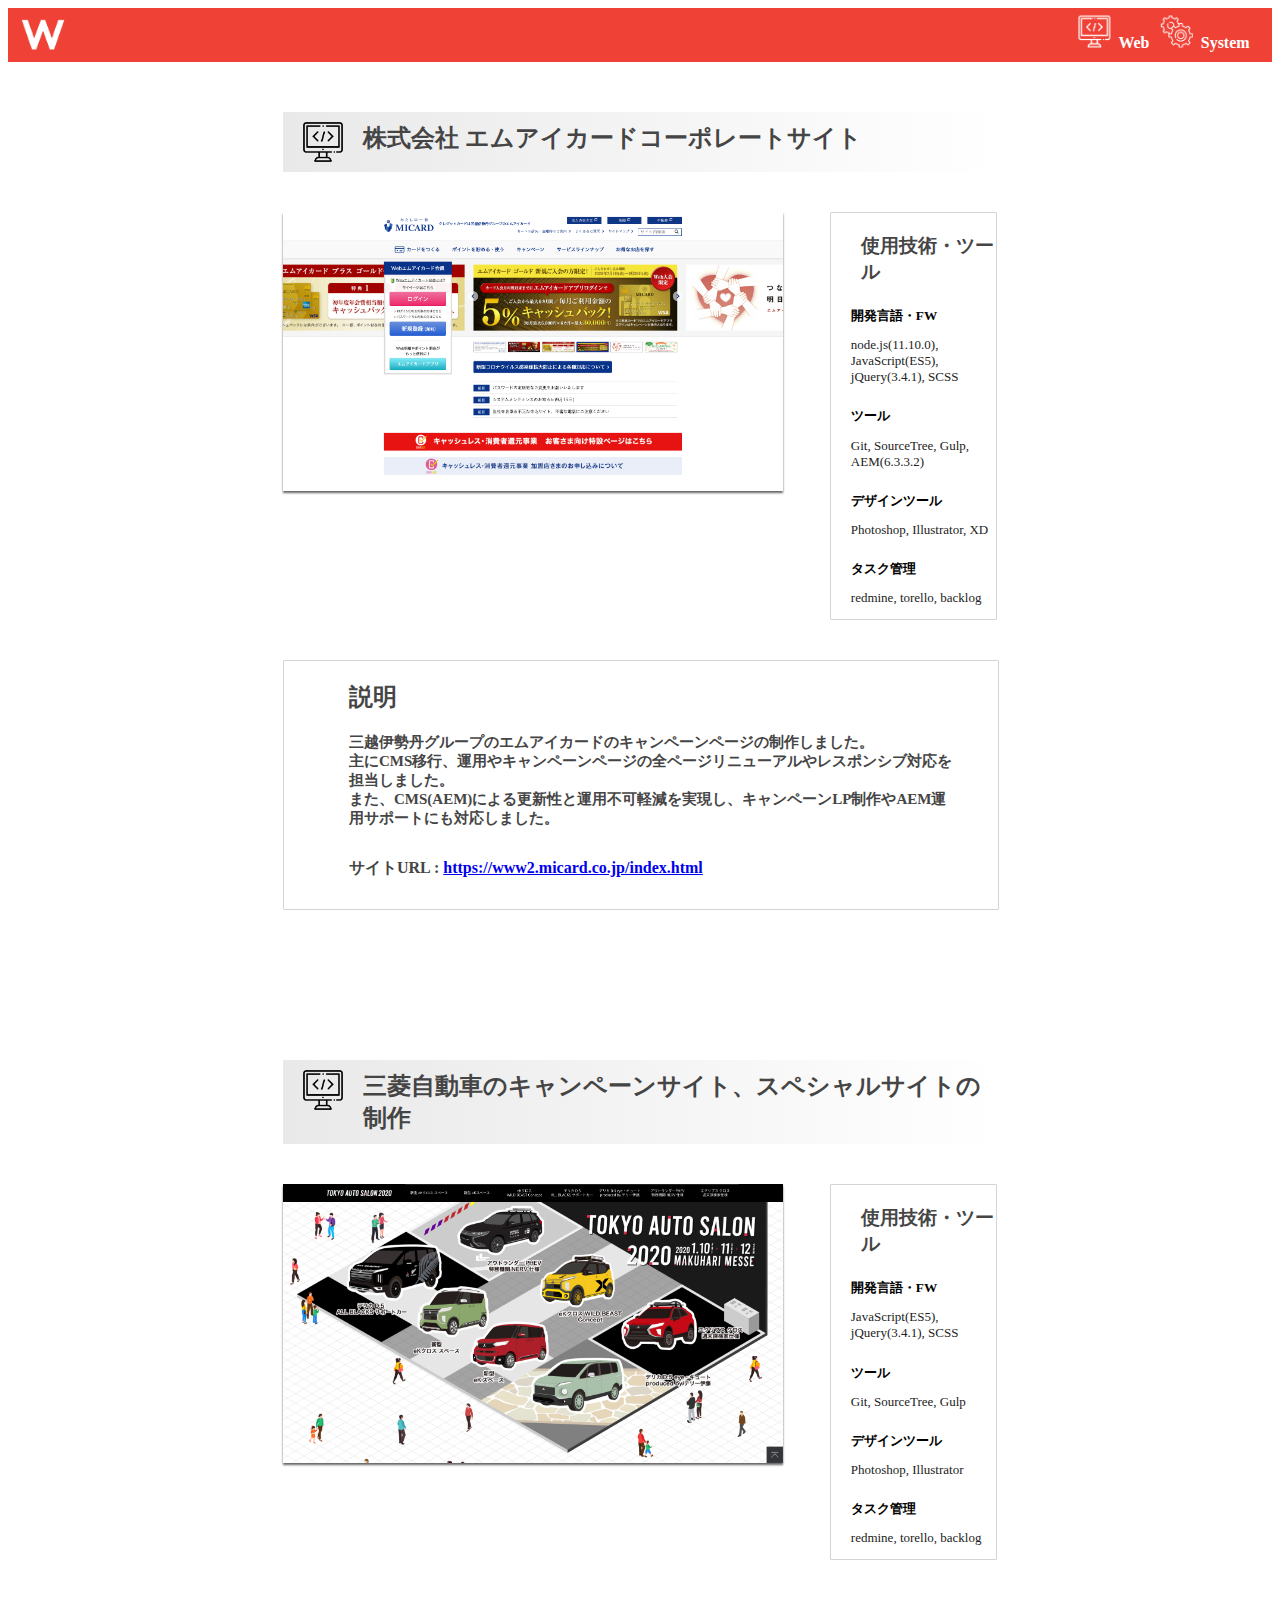
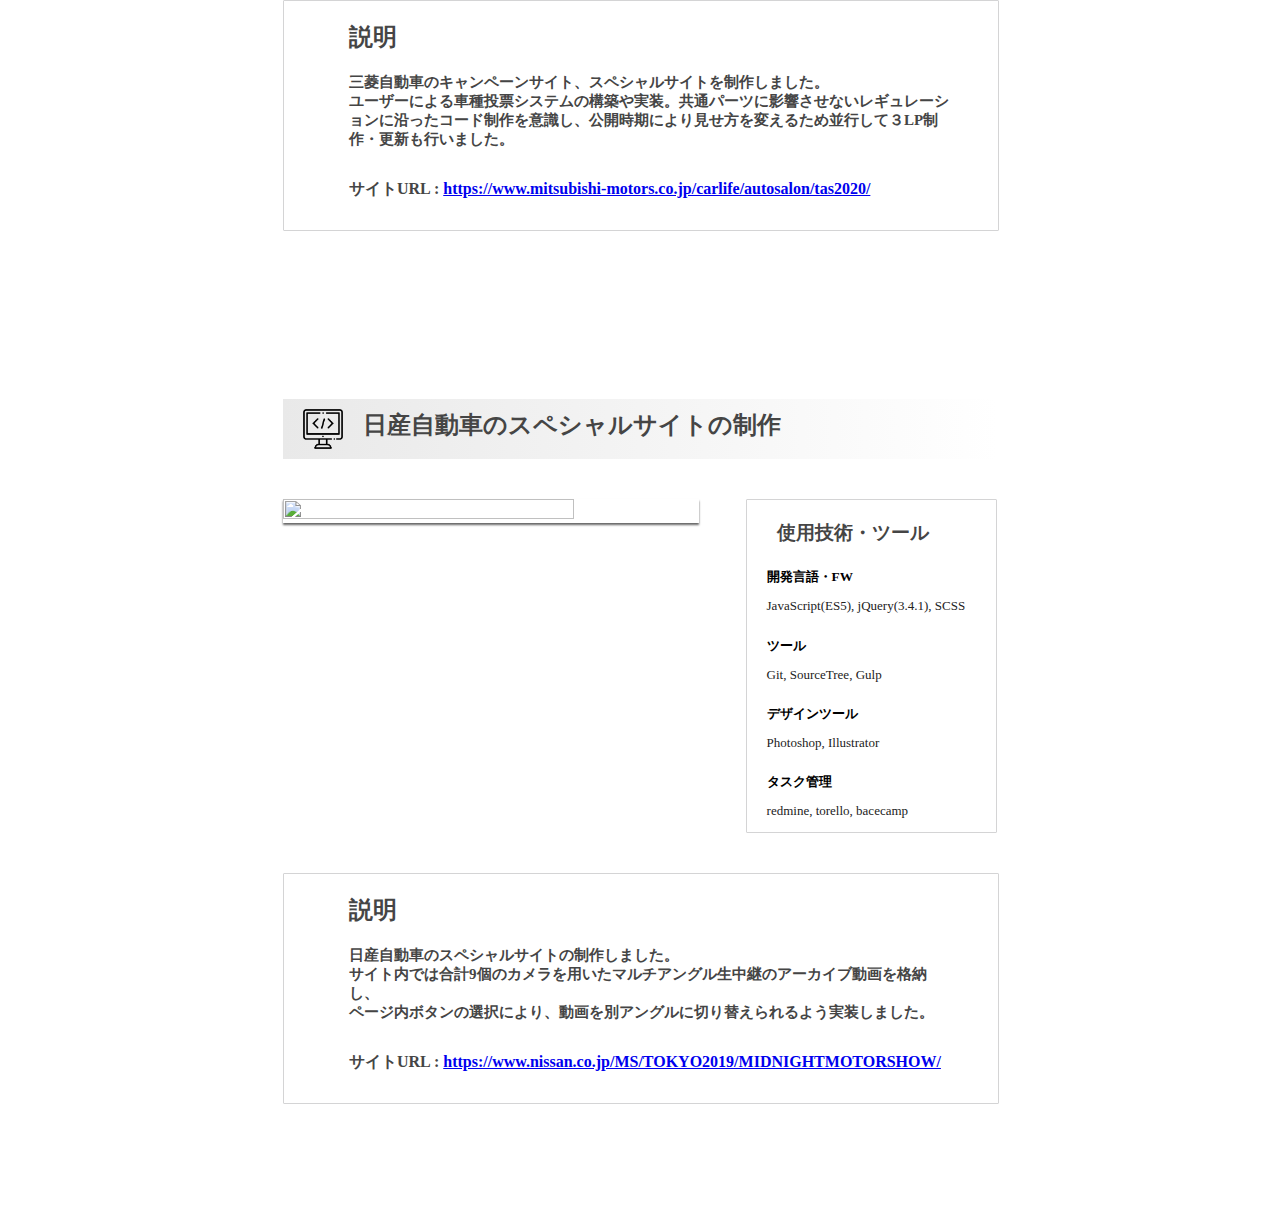
==== index.html @ f90ed8fa "system ページの作成" ====
<!DOCTYPE html>
<html lang="en">

<head>
  <meta charset="utf-8" />
  <link rel="icon" href="%PUBLIC_URL%/favicon.ico" />
  <meta name="viewport" content="width=device-width, initial-scale=1" />
  <link rel="apple-touch-icon" href="%PUBLIC_URL%/logo192.png" />

  <link rel="stylesheet" href="./navbar.css">
  <link rel="stylesheet" href="./style.css">
  <link rel="stylesheet" type="text/css" href="semantic/dist/semantic.min.css">

  <script src="semantic/dist/semantic.min.js"></script>
  <script src="https://ajax.googleapis.com/ajax/libs/jquery/3.5.1/jquery.min.js"></script>

  <link rel="manifest" href="%PUBLIC_URL%/manifest.json" />
  <title>willsoar-web</title>
</head>

<body class="wrapper">
  <div class="ui inverted segment navbar" style="background-color: #F04136">
    <img src="./img/willsoar.png" alt="" class="" />
    <div class="ui inverted secondary menu" style="margin-top: 3px !important;">
      <a href="./index.html" class="item logotext web-text" style="text-decoration: none;"><img src="./img/icon-web1.png"
          alt="" class="icon-image" />Web</a>
      <a href="./system.html" class="item logotext web-text" style="text-decoration: none;"><img src="./img/icon-system1.png"
          alt="" class="icon-image" />System</a>
    </div>

    <div>

    </div>

  </div>



  <div class="container">
    <div class="title-btn">
      <h2 class="ui header title">
        <img src="img/icon-web.png" alt="" class="icon-image" />
        <div class="content">
          株式会社 エムアイカードコーポレートサイト
        </div>
      </h2>
      <!-- <div class="btn">
          <button
            onClick={this.scrollToElement}
            class="circular ui icon button huge"
          >
            <i class="arrow down icon" />
          </button>
        </div> -->
    </div>

    <div class="image-btn">
      <img src="./img/willsoar1.png" alt="" class="mainImage" />
      <div class="ui card tecBox">
        <h3 class="ui header">
          <i class="plug icon"></i>
          <div class="content">使用技術・ツール</div>
        </h3>
        <div class="tecBoxDesc">
          <h5>開発言語・FW</h5>
          <p>node.js(11.10.0), JavaScript(ES5), jQuery(3.4.1), SCSS</p>
        </div>
        <div class="tecBoxDesc">
          <h5>ツール</h5>
          <p>Git, SourceTree, Gulp, AEM(6.3.3.2)</p>
        </div>
        <div class="tecBoxDesc">
          <h5>デザインツール</h5>
          <p>Photoshop, Illustrator, XD</p>
        </div>
        <div class="tecBoxDesc">
          <h5>タスク管理</h5>
          <p>redmine, torello, backlog</p>
        </div>
      </div>
    </div>

    <div class="ui card item-content">
      <div class="c-description">
        <h2 class="ui header">
          <i class="book icon"></i>
          <div class="content">説明</div>
        </h2>
        <div class="content">
          <div class="description">
            <p>
              三越伊勢丹グループのエムアイカードのキャンペーンページの制作しました。<br />
              主にCMS移行、運用やキャンペーンページの全ページリニューアルやレスポンシブ対応を担当しました。
              <br />また、CMS(AEM)による更新性と運用不可軽減を実現し、キャンペーンLP制作やAEM運用サポートにも対応しました。
              <h4>
                サイトURL :
                <a href="https://www2.micard.co.jp/index.html">
                  https://www2.micard.co.jp/index.html
                </a>
              </h4>
            </p>
          </div>
        </div>
      </div>
    </div>


    <!-- 煮込め -->


    <div>
      <Element name="Element2"></Element>
      <div class="title-btn">
        <h2 class="ui header title">
          <img src="./img/icon-web.png" alt="" class="icon-image" />
          <div class="content">
            三菱自動車のキャンペーンサイト、スペシャルサイトの制作
          </div>
        </h2>
        <!-- <div class="btn">
      <button
        onClick={this.scrollToElement2}
        class="circular ui icon button huge"
      >
        <i class="arrow down icon" />
      </button>
    </div> -->
      </div>

      <div class="image-btn">
        <img src="img/willsoar2.png" alt="" class="mainImage" />
        <div class="ui card tecBox">
          <h3 class="ui header">
            <i class="plug icon"></i>
            <div class="content">使用技術・ツール</div>
          </h3>
          <div class="tecBoxDesc">
            <h5>開発言語・FW</h5>
            <p>JavaScript(ES5), jQuery(3.4.1), SCSS</p>
          </div>
          <div class="tecBoxDesc">
            <h5>ツール</h5>
            <p>Git, SourceTree, Gulp</p>
          </div>
          <div class="tecBoxDesc">
            <h5>デザインツール</h5>
            <p>Photoshop, Illustrator</p>
          </div>
          <div class="tecBoxDesc">
            <h5>タスク管理</h5>
            <p>redmine, torello, backlog</p>
          </div>
        </div>
      </div>

      <div class="ui card item-content">
        <div class="c-description">
          <h2 class="ui header">
            <i class="book icon"></i>
            <div class="content">説明</div>
          </h2>
          <div class="content">
            <div class="description">
              <p>
                三菱自動車のキャンペーンサイト、スペシャルサイトを制作しました。
                <br />
                ユーザーによる車種投票システムの構築や実装。共通パーツに影響させないレギュレーションに沿ったコード制作を意識し、公開時期により見せ方を変えるため並行して３LP制作・更新も行いました。
                <h4>
                  サイトURL :
                  <a href="https://www.mitsubishi-motors.co.jp/carlife/autosalon/tas2020/">
                    https://www.mitsubishi-motors.co.jp/carlife/autosalon/tas2020/
                  </a>
                </h4>
              </p>
            </div>
          </div>
        </div>
      </div>
    </div>
    <br />

    <!-- ３個目 -->

    <div class="title-btn">
      <Element name="Element3"></Element>
      <h2 class="ui header title">
        <img src="./img/icon-web.png" alt="" class="icon-image" />
        <div class="content">
          日産自動車のスペシャルサイトの制作
        </div>
      </h2>
      <!-- <div class="btn">
    <button
      onClick={this.scrollToTop}
      class="circular ui icon button huge"
    >
      <i class="arrow up icon" />
    </button>
  </div> -->
    </div>

    <div class="image-btn">
      <img src="./img/willsoar3.png" alt="" class="mainImage" />
      <div class="ui card tecBox">
        <h3 class="ui header">
          <i class="plug icon"></i>
          <div class="content">使用技術・ツール</div>
        </h3>
        <div class="tecBoxDesc">
          <h5>開発言語・FW</h5>
          <p>JavaScript(ES5), jQuery(3.4.1), SCSS</p>
        </div>
        <div class="tecBoxDesc">
          <h5>ツール</h5>
          <p>Git, SourceTree, Gulp</p>
        </div>
        <div class="tecBoxDesc">
          <h5>デザインツール</h5>
          <p>Photoshop, Illustrator</p>
        </div>
        <div class="tecBoxDesc">
          <h5>タスク管理</h5>
          <p>redmine, torello, bacecamp</p>
        </div>
      </div>
    </div>

    <div class="ui card item-content">
      <div class="c-description">
        <h2 class="ui header">
          <i class="book icon"></i>
          <div class="content">説明</div>
        </h2>
        <div class="content">
          <div class="description">
            <p>
              日産自動車のスペシャルサイトの制作しました。<br />
              サイト内では合計9個のカメラを用いたマルチアングル生中継のアーカイブ動画を格納し、<br />
              ページ内ボタンの選択により、動画を別アングルに切り替えられるよう実装しました。
              <h4>
                サイトURL :
                <a href="https://www.nissan.co.jp/MS/TOKYO2019/MIDNIGHTMOTORSHOW/">
                  https://www.nissan.co.jp/MS/TOKYO2019/MIDNIGHTMOTORSHOW/
                </a>
              </h4>
            </p>
          </div>
        </div>
      </div>
    </div>

    <br />
  </div>

  <div style="height: 70; background-color: #F04136; width: 100%;"></div>
</body>

</html>
---- navbar.css ----
.menu {
  float: right;
  transform:scale(0.8)
}
.navbar a {
  color: white;
  font-size: 20px;
}
img {
  width: 50px;
  height: 50px;
  margin-left: 10px;
}
i {
  color: white;
}
.menu {
  margin-top: -9px !important;
}
.icon-image {
  width: 30px;
  height: 30px;
}
.logotext img {
  margin-right: 10px !important;
}


@media screen and (max-width:480px) {
  .navbar img {
    width: 40px;
    height: 40px;
  }
  .logotext{
    margin-top: -10px;
  }
  .menu .logotext{
    margin-top: -5px !important;
    margin-right: -30px !important;
    transform: scale(0.7);
  }
  
}
---- style.css ----
.title {
  background: -moz-linear-gradient(left, #E9E9E9, #FFF);
  background: -webkit-linear-gradient(left, #E9E9E9, #FFF);
  background: linear-gradient(to right, #E9E9E9, #FFF);
  width: 100%;
  padding: 10px !important;
  margin-top: 50px !important;
  display: flex;
}
.icon {
  color: #454545;
}
.title .content {
  color: #454545;
}
.mainImage {
  width: 70%;
  height: 100%;
  margin-top: 20px;
  box-shadow: 0 2px 2px #666666;
  margin-right: 47px;
  margin-left: 0px;
}
.mainImage2 {
  width: 70%;
  height: 450px;
  margin-top: 20px;
  box-shadow: 0 2px 2px #666666;
  margin-right: 47px;
  margin-left: 0px;
}
.c-description {
  width: 100% !important;
  border:solid 1px #D4D4D5;
  border-radius: 1px;
  margin-top: 40px;
}
.c-description p {
  font-weight: bold;
  font-size: 16px;
}

.web-text {
  font-weight: bold !important;
  color: white;
}
.system-text {
  font-weight: bold !important;
  color: rgb(102, 88, 88);
}

.description p {
  color: #454545;
  padding-left: 45px;
  padding-right: 45px;
  margin-bottom: 30px;
  font-size: 15px;
}
.description h4 {
  color: #454545;
  padding-left: 45px;
  padding-right: 45px;
  margin-bottom: 30px;
}
.image-btn {
  display: flex;
  width: 100%;
}
.title-btn {
  display: flex;
  align-items: flex-end;
}

.item-content {
  width: 100% !important;
  margin-bottom: 100px !important;
}
.item-content h2 {
  padding-left: 45px !important;
}
.table-parent {
  display: flex;
  padding-right: 70px;
  padding-left: 80px;
  
}
.table-parent table {
  margin-right: 50px;
}
.table-parent th {
  font-size: 20px;
  text-align: left !important;
}
.table-parent td {
  padding-bottom: 5px;
  font-size: 15px;
}
body {
  background-color: #FFFFFF;
}

/* 技術一覧 */
.tecBox {
  border:solid 1px #D4D4D5;
  border-radius: 1px;
  width: 300px;
  margin-top: 20px;
}
.tecBox h3 {
  margin-top: 20px !important;
  margin-left: 10px !important;
}
.tecBoxDesc {
  margin-left: 20px;
}
.tecBoxDesc p {
  font-size: 13px;
  margin-top: -10px;
  color: #222222;
}
.content {
  margin-left: 20px;
  color: #454545;
}
.icon-image {
  width: 40px !important;
  height: 40px !important;
}
.container {
  margin-left: 275px;
  margin-right: 275px;
}


@media screen and (max-width:480px){
  .title-btn {
    width: 100% !important;
  }
  .btn {
    display: none;
  }
  .image-btn {
    display: block;
  }
  .mainImage {
    width: 100%;
    height: 50%;
  }
  .mainImage2 {
    width: 100%;
    height: 50%;
  }
  .ui.card.tecBox {
    width: 100%;
  }
  .tecBoxDesc {
    padding-bottom: 30px;
    margin-top: 0px !important;
  }
  .description {
    width: 100% !important;
    font-size: 15px;
  }
  .description p {
    padding: 0;
    padding-right: 20px;
    font-weight: normal;
  }
  .title .content {
    margin-left: -0px !important;
    margin-top: 10px;
  }
  .wrapper {
    overflow: hidden;
  }
}
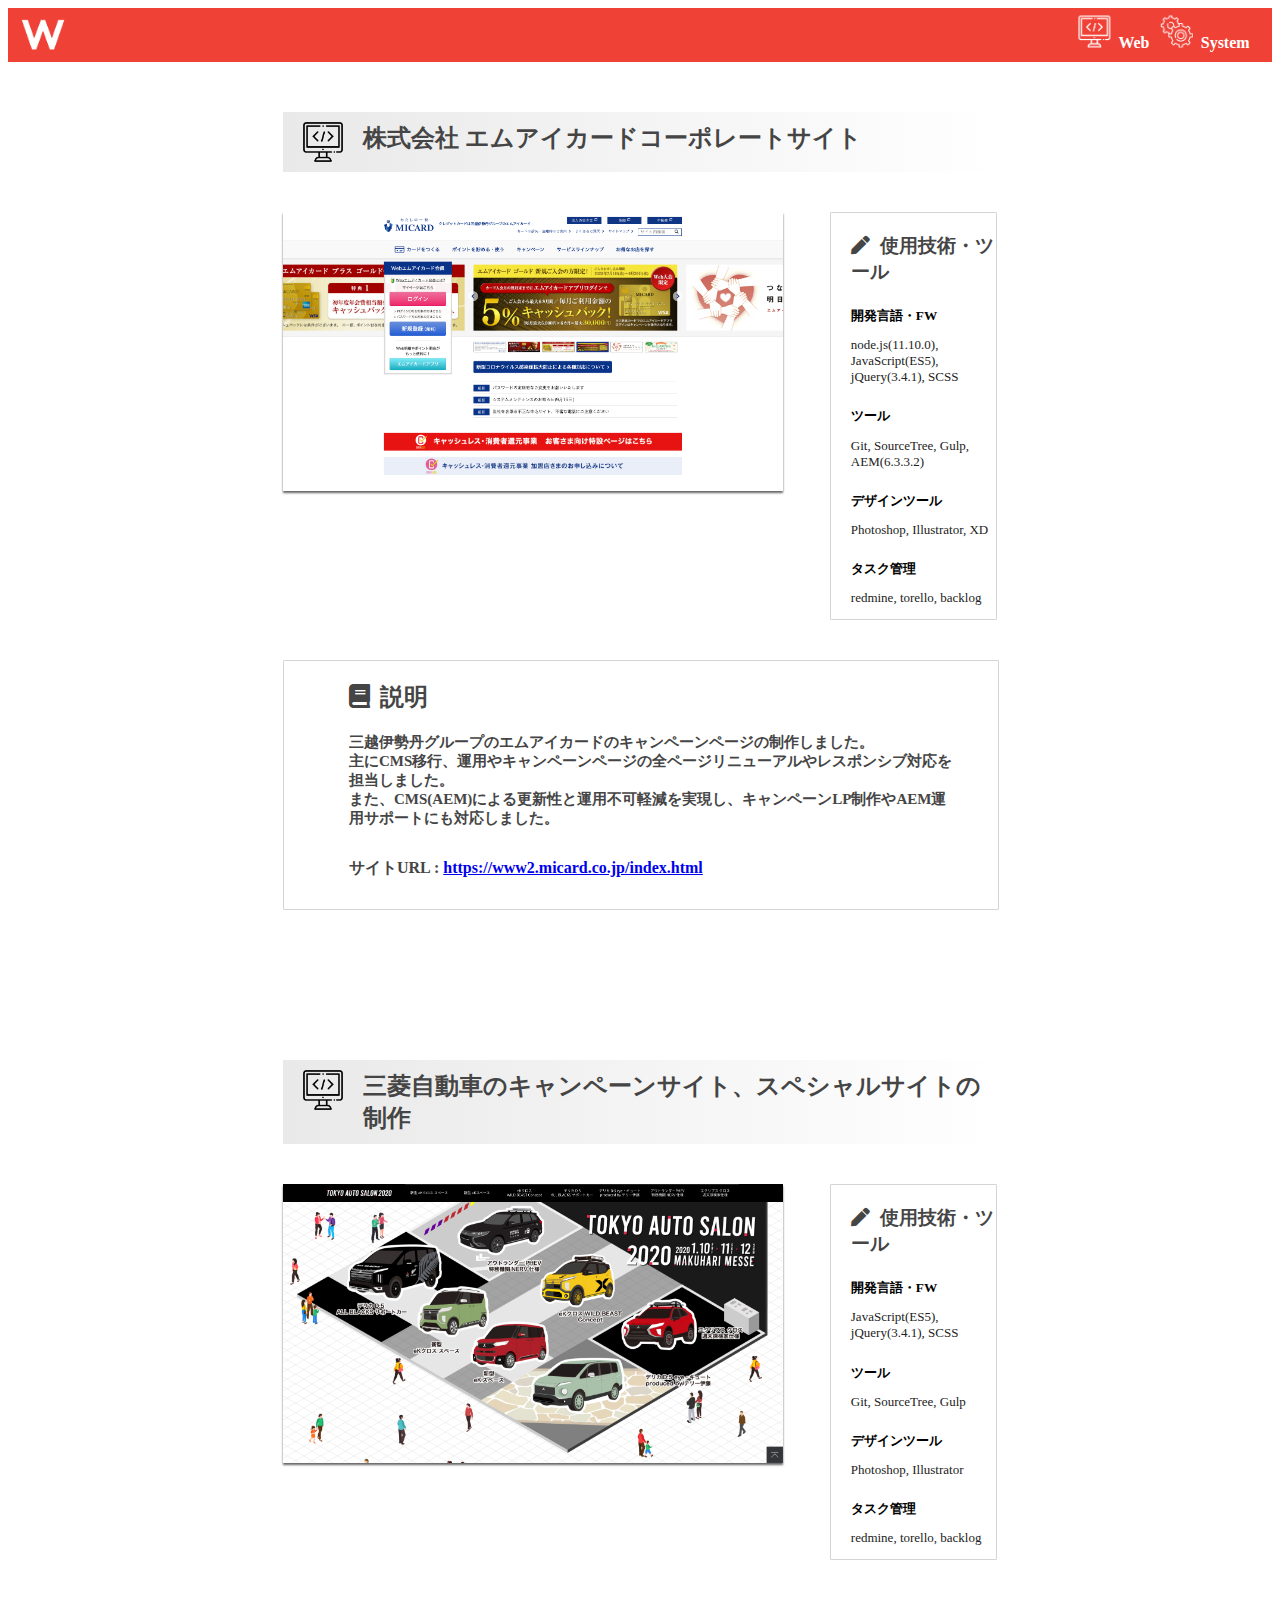
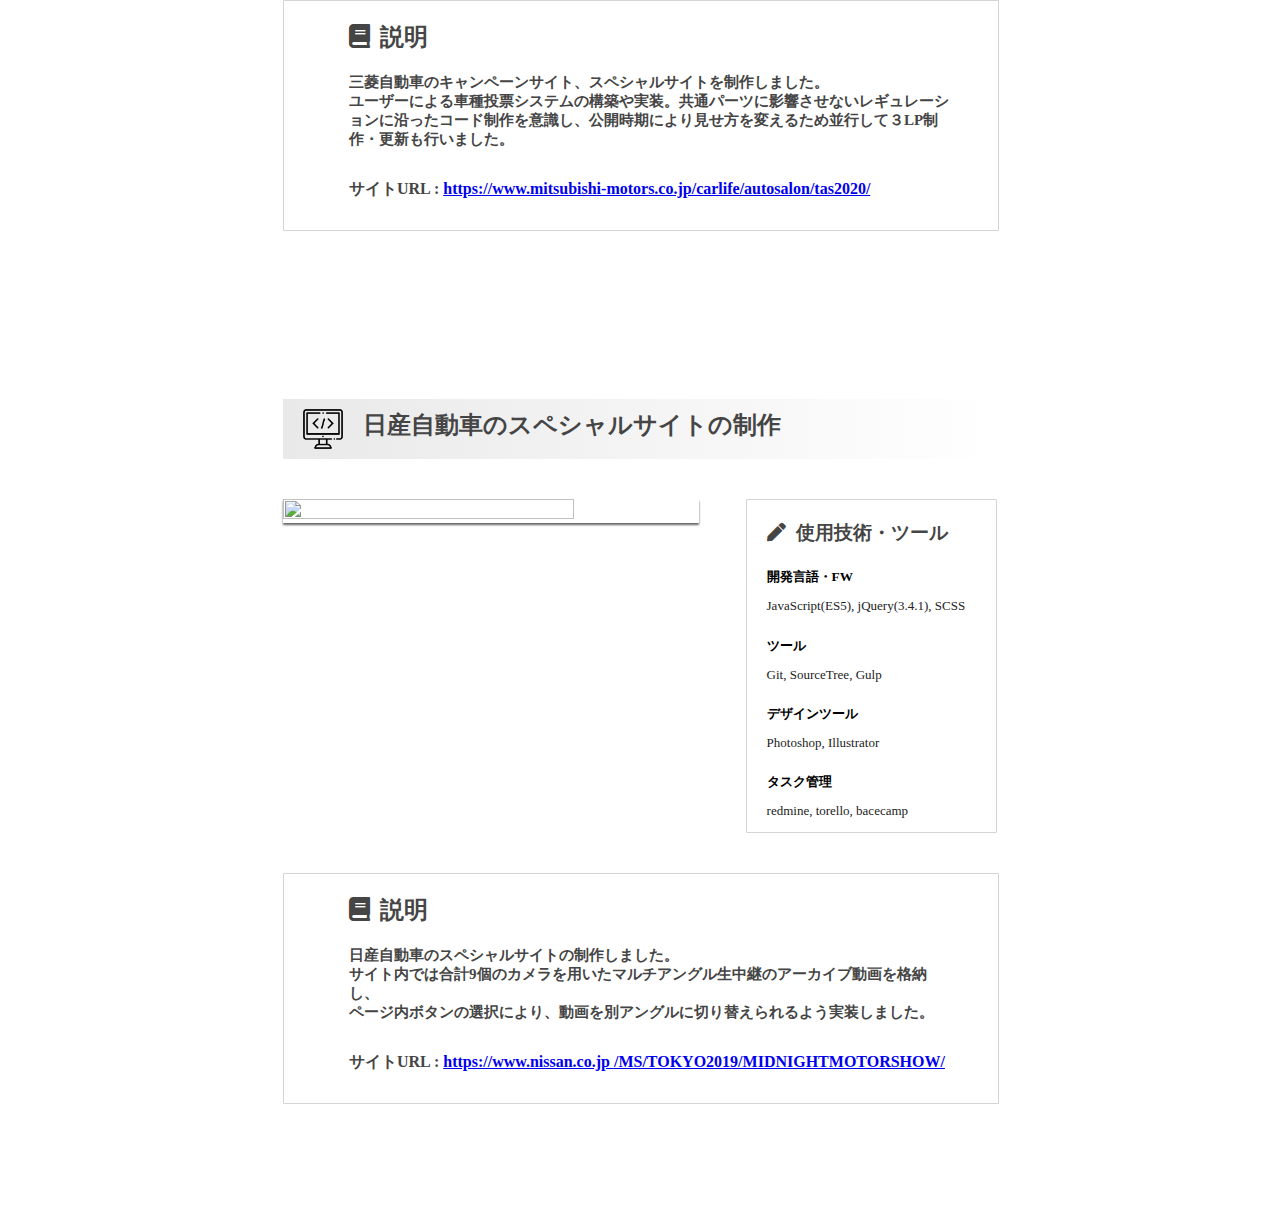
==== commit bd2d0f51: "icon 追加" ====
--- a/index.html
+++ b/index.html
@@ -4,8 +4,10 @@
 <head>
   <meta charset="utf-8" />
   <link rel="icon" href="%PUBLIC_URL%/favicon.ico" />
-  <meta name="viewport" content="width=device-width, initial-scale=1" />
+  <meta name="viewport" content="width=device-width, initial-scale=1.0, maximum-scale=1.0, minimum-scale=1.0">
+
   <link rel="apple-touch-icon" href="%PUBLIC_URL%/logo192.png" />
+  <link href="https://use.fontawesome.com/releases/v5.6.1/css/all.css" rel="stylesheet">
 
   <link rel="stylesheet" href="./navbar.css">
   <link rel="stylesheet" href="./style.css">
@@ -18,133 +20,48 @@
   <title>willsoar-web</title>
 </head>
 
-<body class="wrapper">
-  <div class="ui inverted segment navbar" style="background-color: #F04136">
-    <img src="./img/willsoar.png" alt="" class="" />
-    <div class="ui inverted secondary menu" style="margin-top: 3px !important;">
-      <a href="./index.html" class="item logotext web-text" style="text-decoration: none;"><img src="./img/icon-web1.png"
-          alt="" class="icon-image" />Web</a>
-      <a href="./system.html" class="item logotext web-text" style="text-decoration: none;"><img src="./img/icon-system1.png"
-          alt="" class="icon-image" />System</a>
+<body>
+  <div class="wrapper">
+
+    <div class="ui inverted segment navbar" style="background-color: #F04136">
+      <img src="./img/willsoar.png" alt="" class="" />
+      <div class="ui inverted secondary menu" style="margin-top: 3px !important;">
+        <a href="./index.html" class="item logotext web-text" style="text-decoration: none;"><img
+            src="./img/icon-web1.png" alt="" class="icon-image" />Web</a>
+        <a href="./system.html" class="item logotext web-text" style="text-decoration: none;"><img
+            src="./img/icon-system1.png" alt="" class="icon-image" />System</a>
+      </div>
     </div>
 
-    <div>
-
-    </div>
-
-  </div>
-
-
-
-  <div class="container">
-    <div class="title-btn">
-      <h2 class="ui header title">
-        <img src="img/icon-web.png" alt="" class="icon-image" />
-        <div class="content">
-          株式会社 エムアイカードコーポレートサイト
-        </div>
-      </h2>
-      <!-- <div class="btn">
-          <button
-            onClick={this.scrollToElement}
-            class="circular ui icon button huge"
-          >
-            <i class="arrow down icon" />
-          </button>
-        </div> -->
-    </div>
-
-    <div class="image-btn">
-      <img src="./img/willsoar1.png" alt="" class="mainImage" />
-      <div class="ui card tecBox">
-        <h3 class="ui header">
-          <i class="plug icon"></i>
-          <div class="content">使用技術・ツール</div>
-        </h3>
-        <div class="tecBoxDesc">
-          <h5>開発言語・FW</h5>
-          <p>node.js(11.10.0), JavaScript(ES5), jQuery(3.4.1), SCSS</p>
-        </div>
-        <div class="tecBoxDesc">
-          <h5>ツール</h5>
-          <p>Git, SourceTree, Gulp, AEM(6.3.3.2)</p>
-        </div>
-        <div class="tecBoxDesc">
-          <h5>デザインツール</h5>
-          <p>Photoshop, Illustrator, XD</p>
-        </div>
-        <div class="tecBoxDesc">
-          <h5>タスク管理</h5>
-          <p>redmine, torello, backlog</p>
-        </div>
-      </div>
-    </div>
-
-    <div class="ui card item-content">
-      <div class="c-description">
-        <h2 class="ui header">
-          <i class="book icon"></i>
-          <div class="content">説明</div>
-        </h2>
-        <div class="content">
-          <div class="description">
-            <p>
-              三越伊勢丹グループのエムアイカードのキャンペーンページの制作しました。<br />
-              主にCMS移行、運用やキャンペーンページの全ページリニューアルやレスポンシブ対応を担当しました。
-              <br />また、CMS(AEM)による更新性と運用不可軽減を実現し、キャンペーンLP制作やAEM運用サポートにも対応しました。
-              <h4>
-                サイトURL :
-                <a href="https://www2.micard.co.jp/index.html">
-                  https://www2.micard.co.jp/index.html
-                </a>
-              </h4>
-            </p>
-          </div>
-        </div>
-      </div>
-    </div>
-
-
-    <!-- 煮込め -->
-
-
-    <div>
-      <Element name="Element2"></Element>
+
+    <div class="container">
       <div class="title-btn">
         <h2 class="ui header title">
-          <img src="./img/icon-web.png" alt="" class="icon-image" />
-          <div class="content">
-            三菱自動車のキャンペーンサイト、スペシャルサイトの制作
+          <img src="img/icon-web.png" alt="" class="icon-image" />
+          <div class="content">
+            株式会社 エムアイカードコーポレートサイト
           </div>
         </h2>
-        <!-- <div class="btn">
-      <button
-        onClick={this.scrollToElement2}
-        class="circular ui icon button huge"
-      >
-        <i class="arrow down icon" />
-      </button>
-    </div> -->
       </div>
 
       <div class="image-btn">
-        <img src="img/willsoar2.png" alt="" class="mainImage" />
+        <img src="./img/willsoar1.png" alt="" class="mainImage" />
         <div class="ui card tecBox">
           <h3 class="ui header">
-            <i class="plug icon"></i>
-            <div class="content">使用技術・ツール</div>
+            <div class="content" style="margin-left:  10px"><i class="fas fa-pen plug icon"
+                style="color: #454545; margin-right: 10px;"></i>使用技術・ツール</div>
           </h3>
           <div class="tecBoxDesc">
             <h5>開発言語・FW</h5>
-            <p>JavaScript(ES5), jQuery(3.4.1), SCSS</p>
+            <p>node.js(11.10.0), JavaScript(ES5), jQuery(3.4.1), SCSS</p>
           </div>
           <div class="tecBoxDesc">
             <h5>ツール</h5>
-            <p>Git, SourceTree, Gulp</p>
+            <p>Git, SourceTree, Gulp, AEM(6.3.3.2)</p>
           </div>
           <div class="tecBoxDesc">
             <h5>デザインツール</h5>
-            <p>Photoshop, Illustrator</p>
+            <p>Photoshop, Illustrator, XD</p>
           </div>
           <div class="tecBoxDesc">
             <h5>タスク管理</h5>
@@ -156,19 +73,18 @@
       <div class="ui card item-content">
         <div class="c-description">
           <h2 class="ui header">
-            <i class="book icon"></i>
-            <div class="content">説明</div>
+            <div class="content"><i class="fas fa-book" style="color: #454545; margin-right: 10px;"></i>説明</div>
           </h2>
           <div class="content">
             <div class="description">
               <p>
-                三菱自動車のキャンペーンサイト、スペシャルサイトを制作しました。
-                <br />
-                ユーザーによる車種投票システムの構築や実装。共通パーツに影響させないレギュレーションに沿ったコード制作を意識し、公開時期により見せ方を変えるため並行して３LP制作・更新も行いました。
+                三越伊勢丹グループのエムアイカードのキャンペーンページの制作しました。<br />
+                主にCMS移行、運用やキャンペーンページの全ページリニューアルやレスポンシブ対応を担当しました。
+                <br />また、CMS(AEM)による更新性と運用不可軽減を実現し、キャンペーンLP制作やAEM運用サポートにも対応しました。
                 <h4>
                   サイトURL :
-                  <a href="https://www.mitsubishi-motors.co.jp/carlife/autosalon/tas2020/">
-                    https://www.mitsubishi-motors.co.jp/carlife/autosalon/tas2020/
+                  <a href="https://www2.micard.co.jp/index.html">
+                    https://www2.micard.co.jp/index.html
                   </a>
                 </h4>
               </p>
@@ -176,83 +92,140 @@
           </div>
         </div>
       </div>
+
+
+      <!-- 煮込め -->
+
+
+      <div>
+        <Element name="Element2"></Element>
+        <div class="title-btn">
+          <h2 class="ui header title">
+            <img src="./img/icon-web.png" alt="" class="icon-image" />
+            <div class="content">
+              三菱自動車のキャンペーンサイト、スペシャルサイトの制作
+            </div>
+          </h2>
+        </div>
+
+        <div class="image-btn">
+          <img src="img/willsoar2.png" alt="" class="mainImage" />
+          <div class="ui card tecBox">
+            <h3 class="ui header">
+              <div class="content" style="margin-left:  10px"><i class="fas fa-pen plug icon"
+                style="color: #454545; margin-right: 10px;"></i>使用技術・ツール</div>
+            </h3>
+            <div class="tecBoxDesc">
+              <h5>開発言語・FW</h5>
+              <p>JavaScript(ES5), jQuery(3.4.1), SCSS</p>
+            </div>
+            <div class="tecBoxDesc">
+              <h5>ツール</h5>
+              <p>Git, SourceTree, Gulp</p>
+            </div>
+            <div class="tecBoxDesc">
+              <h5>デザインツール</h5>
+              <p>Photoshop, Illustrator</p>
+            </div>
+            <div class="tecBoxDesc">
+              <h5>タスク管理</h5>
+              <p>redmine, torello, backlog</p>
+            </div>
+          </div>
+        </div>
+
+        <div class="ui card item-content">
+          <div class="c-description">
+            <h2 class="ui header">
+              <div class="content"><i class="fas fa-book" style="color: #454545; margin-right: 10px;"></i>説明</div>
+            </h2>
+            <div class="content">
+              <div class="description">
+                <p>
+                  三菱自動車のキャンペーンサイト、スペシャルサイトを制作しました。
+                  <br />
+                  ユーザーによる車種投票システムの構築や実装。共通パーツに影響させないレギュレーションに沿ったコード制作を意識し、公開時期により見せ方を変えるため並行して３LP制作・更新も行いました。
+                  <h4>
+                    サイトURL :
+                    <a href="https://www.mitsubishi-motors.co.jp/carlife/autosalon/tas2020/">
+                      https://www.mitsubishi-motors.co.jp/carlife/autosalon/tas2020/
+                    </a>
+                  </h4>
+                </p>
+              </div>
+            </div>
+          </div>
+        </div>
+      </div>
+      <br />
+
+      <!-- ３個目 -->
+
+      <div class="title-btn">
+        <Element name="Element3"></Element>
+        <h2 class="ui header title">
+          <img src="./img/icon-web.png" alt="" class="icon-image" />
+          <div class="content">
+            日産自動車のスペシャルサイトの制作
+          </div>
+        </h2>
+      </div>
+
+      <div class="image-btn">
+        <img src="./img/willsoar3.png" alt="" class="mainImage" />
+        <div class="ui card tecBox">
+          <h3 class="ui header">
+            <div class="content" style="margin-left:  10px"><i class="fas fa-pen plug icon"
+              style="color: #454545; margin-right: 10px;"></i>使用技術・ツール</div>
+          </h3>
+          <div class="tecBoxDesc">
+            <h5>開発言語・FW</h5>
+            <p>JavaScript(ES5), jQuery(3.4.1), SCSS</p>
+          </div>
+          <div class="tecBoxDesc">
+            <h5>ツール</h5>
+            <p>Git, SourceTree, Gulp</p>
+          </div>
+          <div class="tecBoxDesc">
+            <h5>デザインツール</h5>
+            <p>Photoshop, Illustrator</p>
+          </div>
+          <div class="tecBoxDesc">
+            <h5>タスク管理</h5>
+            <p>redmine, torello, bacecamp</p>
+          </div>
+        </div>
+      </div>
+
+      <div class="ui card item-content">
+        <div class="c-description">
+          <h2 class="ui header">
+            <div class="content"><i class="fas fa-book" style="color: #454545; margin-right: 10px;"></i>説明</div>
+          </h2>
+          <div class="content">
+            <div class="description">
+              <p>
+                日産自動車のスペシャルサイトの制作しました。<br />
+                サイト内では合計9個のカメラを用いたマルチアングル生中継のアーカイブ動画を格納し、<br />
+                ページ内ボタンの選択により、動画を別アングルに切り替えられるよう実装しました。
+                <h4>
+                  サイトURL :
+                  <a href="https://www.nissan.co.jp/MS/TOKYO2019/MIDNIGHTMOTORSHOW/">
+                    https://www.nissan.co.jp
+                    <span>/MS/TOKYO2019/MIDNIGHTMOTORSHOW/</span>
+                  </a>
+                </h4>
+              </p>
+            </div>
+          </div>
+        </div>
+      </div>
+
+      <br />
     </div>
-    <br />
-
-    <!-- ３個目 -->
-
-    <div class="title-btn">
-      <Element name="Element3"></Element>
-      <h2 class="ui header title">
-        <img src="./img/icon-web.png" alt="" class="icon-image" />
-        <div class="content">
-          日産自動車のスペシャルサイトの制作
-        </div>
-      </h2>
-      <!-- <div class="btn">
-    <button
-      onClick={this.scrollToTop}
-      class="circular ui icon button huge"
-    >
-      <i class="arrow up icon" />
-    </button>
-  </div> -->
-    </div>
-
-    <div class="image-btn">
-      <img src="./img/willsoar3.png" alt="" class="mainImage" />
-      <div class="ui card tecBox">
-        <h3 class="ui header">
-          <i class="plug icon"></i>
-          <div class="content">使用技術・ツール</div>
-        </h3>
-        <div class="tecBoxDesc">
-          <h5>開発言語・FW</h5>
-          <p>JavaScript(ES5), jQuery(3.4.1), SCSS</p>
-        </div>
-        <div class="tecBoxDesc">
-          <h5>ツール</h5>
-          <p>Git, SourceTree, Gulp</p>
-        </div>
-        <div class="tecBoxDesc">
-          <h5>デザインツール</h5>
-          <p>Photoshop, Illustrator</p>
-        </div>
-        <div class="tecBoxDesc">
-          <h5>タスク管理</h5>
-          <p>redmine, torello, bacecamp</p>
-        </div>
-      </div>
-    </div>
-
-    <div class="ui card item-content">
-      <div class="c-description">
-        <h2 class="ui header">
-          <i class="book icon"></i>
-          <div class="content">説明</div>
-        </h2>
-        <div class="content">
-          <div class="description">
-            <p>
-              日産自動車のスペシャルサイトの制作しました。<br />
-              サイト内では合計9個のカメラを用いたマルチアングル生中継のアーカイブ動画を格納し、<br />
-              ページ内ボタンの選択により、動画を別アングルに切り替えられるよう実装しました。
-              <h4>
-                サイトURL :
-                <a href="https://www.nissan.co.jp/MS/TOKYO2019/MIDNIGHTMOTORSHOW/">
-                  https://www.nissan.co.jp/MS/TOKYO2019/MIDNIGHTMOTORSHOW/
-                </a>
-              </h4>
-            </p>
-          </div>
-        </div>
-      </div>
-    </div>
-
-    <br />
+
+    <div style="height: 70; background-color: #F04136; width: 100%;"></div>
   </div>
-
-  <div style="height: 70; background-color: #F04136; width: 100%;"></div>
 </body>
 
 </html>--- a/style.css
+++ b/style.css
@@ -1,140 +1,147 @@
+.container {
+  margin-left: 275px;
+  margin-right: 275px;
+}
 .title {
-  background: -moz-linear-gradient(left, #E9E9E9, #FFF);
-  background: -webkit-linear-gradient(left, #E9E9E9, #FFF);
-  background: linear-gradient(to right, #E9E9E9, #FFF);
-  width: 100%;
-  padding: 10px !important;
-  margin-top: 50px !important;
-  display: flex;
+background: -moz-linear-gradient(left, #E9E9E9, #FFF);
+background: -webkit-linear-gradient(left, #E9E9E9, #FFF);
+background: linear-gradient(to right, #E9E9E9, #FFF);
+width: 100%;
+padding: 10px !important;
+margin-top: 50px !important;
+display: flex;
 }
 .icon {
-  color: #454545;
+color: #454545;
 }
 .title .content {
-  color: #454545;
+color: #454545;
 }
 .mainImage {
-  width: 70%;
-  height: 100%;
-  margin-top: 20px;
-  box-shadow: 0 2px 2px #666666;
-  margin-right: 47px;
-  margin-left: 0px;
+width: 70%;
+height: 100%;
+margin-top: 20px;
+box-shadow: 0 2px 2px #666666;
+margin-right: 47px;
+margin-left: 0px;
 }
 .mainImage2 {
-  width: 70%;
-  height: 450px;
-  margin-top: 20px;
-  box-shadow: 0 2px 2px #666666;
-  margin-right: 47px;
-  margin-left: 0px;
+width: 70%;
+height: 450px;
+margin-top: 20px;
+box-shadow: 0 2px 2px #666666;
+margin-right: 47px;
+margin-left: 0px;
 }
 .c-description {
-  width: 100% !important;
-  border:solid 1px #D4D4D5;
-  border-radius: 1px;
-  margin-top: 40px;
+width: 100% !important;
+border:solid 1px #D4D4D5;
+border-radius: 1px;
+margin-top: 40px;
 }
 .c-description p {
-  font-weight: bold;
-  font-size: 16px;
+font-weight: bold;
+font-size: 16px;
 }
 
 .web-text {
-  font-weight: bold !important;
-  color: white;
+font-weight: bold !important;
+color: white;
 }
 .system-text {
-  font-weight: bold !important;
-  color: rgb(102, 88, 88);
+font-weight: bold !important;
+color: rgb(102, 88, 88);
 }
 
 .description p {
-  color: #454545;
-  padding-left: 45px;
-  padding-right: 45px;
-  margin-bottom: 30px;
-  font-size: 15px;
+color: #454545;
+padding-left: 45px;
+padding-right: 45px;
+margin-bottom: 30px;
+font-size: 15px;
 }
 .description h4 {
-  color: #454545;
-  padding-left: 45px;
-  padding-right: 45px;
-  margin-bottom: 30px;
+color: #454545;
+padding-left: 45px;
+padding-right: 45px;
+margin-bottom: 30px;
 }
 .image-btn {
-  display: flex;
-  width: 100%;
+display: flex;
+width: 100%;
 }
 .title-btn {
-  display: flex;
-  align-items: flex-end;
+display: flex;
+align-items: flex-end;
 }
 
 .item-content {
-  width: 100% !important;
-  margin-bottom: 100px !important;
+width: 100% !important;
+margin-bottom: 100px !important;
 }
 .item-content h2 {
-  padding-left: 45px !important;
+padding-left: 45px !important;
 }
 .table-parent {
-  display: flex;
-  padding-right: 70px;
-  padding-left: 80px;
-  
+display: flex;
+padding-right: 70px;
+padding-left: 80px;
+
 }
 .table-parent table {
-  margin-right: 50px;
+margin-right: 50px;
 }
 .table-parent th {
-  font-size: 20px;
-  text-align: left !important;
+font-size: 20px;
+text-align: left !important;
 }
 .table-parent td {
-  padding-bottom: 5px;
-  font-size: 15px;
+padding-bottom: 5px;
+font-size: 15px;
 }
 body {
-  background-color: #FFFFFF;
+background-color: #FFFFFF;
 }
 
 /* 技術一覧 */
 .tecBox {
-  border:solid 1px #D4D4D5;
-  border-radius: 1px;
-  width: 300px;
-  margin-top: 20px;
+border:solid 1px #D4D4D5;
+border-radius: 1px;
+width: 300px;
+margin-top: 20px;
 }
 .tecBox h3 {
-  margin-top: 20px !important;
-  margin-left: 10px !important;
+margin-top: 20px !important;
+margin-left: 10px !important;
 }
 .tecBoxDesc {
-  margin-left: 20px;
+margin-left: 20px;
 }
 .tecBoxDesc p {
-  font-size: 13px;
-  margin-top: -10px;
-  color: #222222;
+font-size: 13px;
+margin-top: -10px;
+color: #222222;
 }
 .content {
-  margin-left: 20px;
-  color: #454545;
+margin-left: 20px;
+color: #454545;
 }
 .icon-image {
-  width: 40px !important;
-  height: 40px !important;
+width: 40px !important;
+height: 40px !important;
 }
-.container {
-  margin-left: 275px;
-  margin-right: 275px;
+.gizyutu-title {
+  margin-top: -27px;
 }
 
 
-@media screen and (max-width:480px){
+
+@media screen and (max-width: 481px){
   .title-btn {
     width: 100% !important;
+  }
+  .title {
+    display: block;
   }
   .btn {
     display: none;
@@ -154,7 +161,6 @@
     width: 100%;
   }
   .tecBoxDesc {
-    padding-bottom: 30px;
     margin-top: 0px !important;
   }
   .description {
@@ -163,14 +169,24 @@
   }
   .description p {
     padding: 0;
-    padding-right: 20px;
+    padding-right: 15px;
     font-weight: normal;
   }
   .title .content {
-    margin-left: -0px !important;
+    margin-left: 12px !important;
     margin-top: 10px;
   }
-  .wrapper {
-    overflow: hidden;
+  .container {
+    margin-left: 0px !important;
+    margin-right: 0px !important;
   }
+  .description h4 {
+    color: #454545;
+    margin-left: -44px;
+    padding-right: 40px;
+    margin-bottom: 30px;
+    }
+    .wrapper {
+      overflow: hidden;
+    }
 }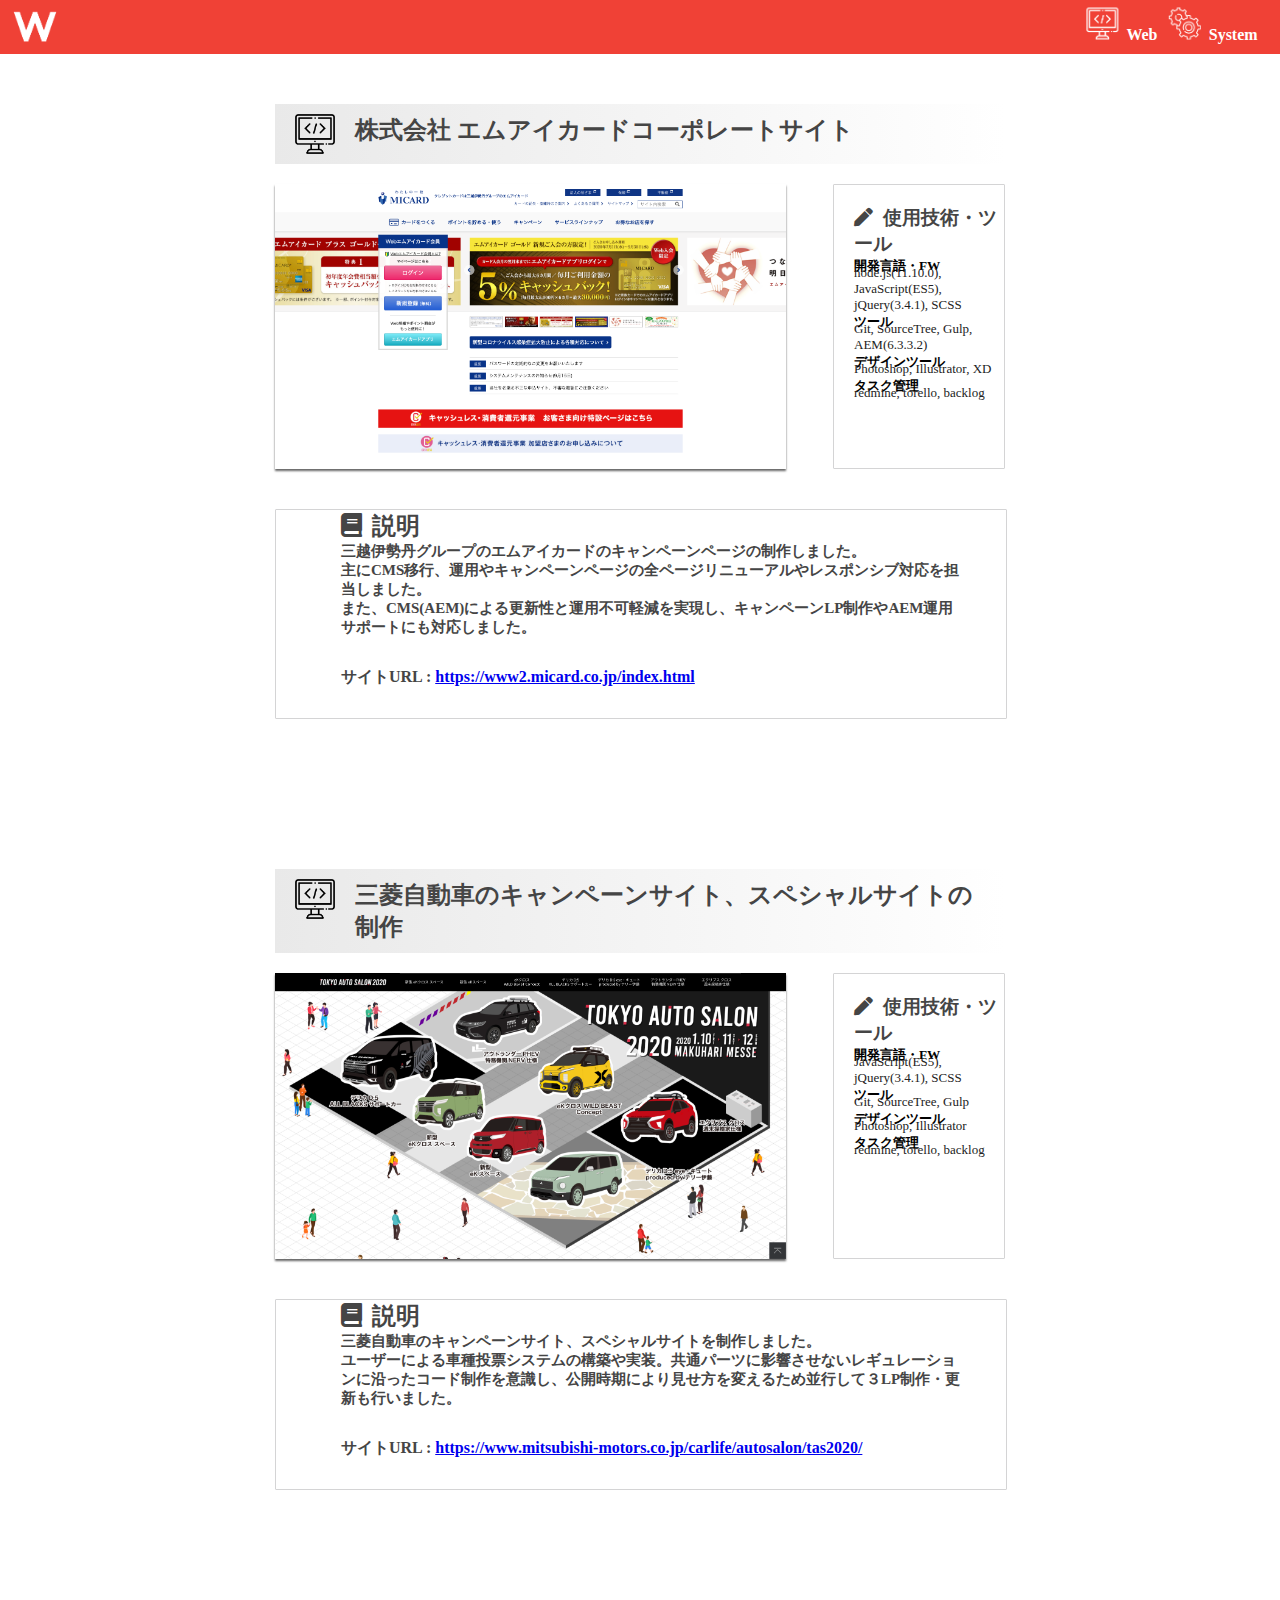
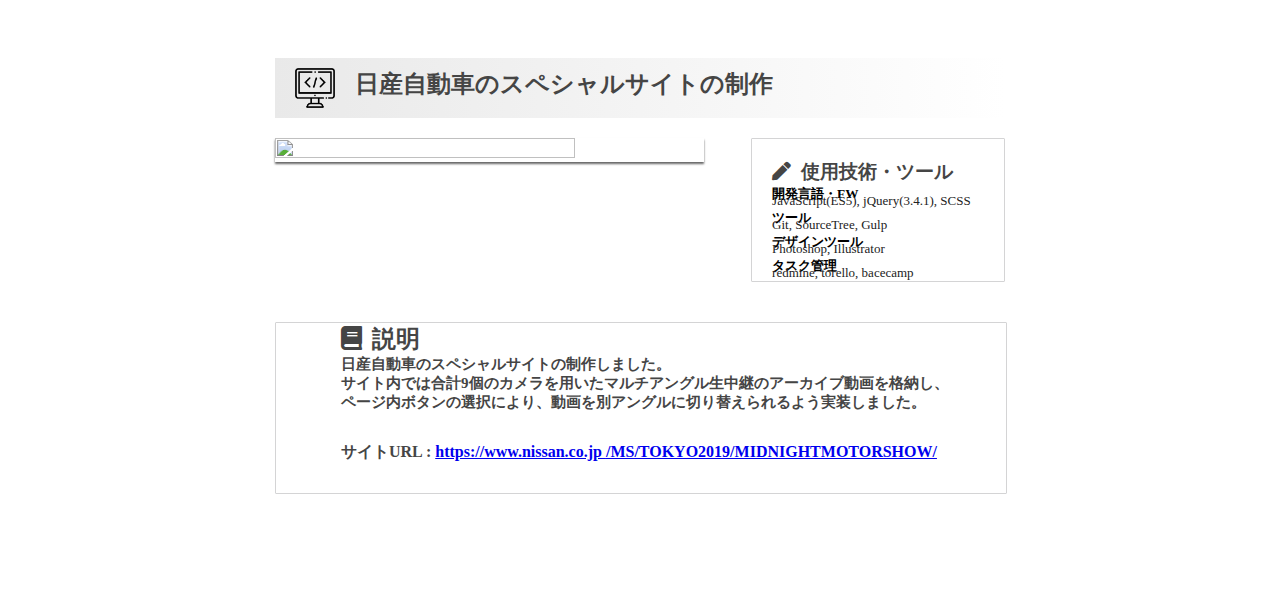
==== commit b47de8c8: "余白削除" ====
--- a/index.html
+++ b/index.html
@@ -3,6 +3,7 @@
 
 <head>
   <meta charset="utf-8" />
+  <meta name="robots" content="noindex">
   <link rel="icon" href="%PUBLIC_URL%/favicon.ico" />
   <meta name="viewport" content="width=device-width, initial-scale=1.0, maximum-scale=1.0, minimum-scale=1.0">
 
@@ -22,6 +23,7 @@
 
 <body>
   <div class="wrapper">
+
 
     <div class="ui inverted segment navbar" style="background-color: #F04136">
       <img src="./img/willsoar.png" alt="" class="" />
@@ -72,7 +74,7 @@
 
       <div class="ui card item-content">
         <div class="c-description">
-          <h2 class="ui header">
+          <h2 class="ui header expla">
             <div class="content"><i class="fas fa-book" style="color: #454545; margin-right: 10px;"></i>説明</div>
           </h2>
           <div class="content">
@@ -113,7 +115,7 @@
           <div class="ui card tecBox">
             <h3 class="ui header">
               <div class="content" style="margin-left:  10px"><i class="fas fa-pen plug icon"
-                style="color: #454545; margin-right: 10px;"></i>使用技術・ツール</div>
+                  style="color: #454545; margin-right: 10px;"></i>使用技術・ツール</div>
             </h3>
             <div class="tecBoxDesc">
               <h5>開発言語・FW</h5>
@@ -136,7 +138,7 @@
 
         <div class="ui card item-content">
           <div class="c-description">
-            <h2 class="ui header">
+            <h2 class="ui header expla">
               <div class="content"><i class="fas fa-book" style="color: #454545; margin-right: 10px;"></i>説明</div>
             </h2>
             <div class="content">
@@ -176,7 +178,7 @@
         <div class="ui card tecBox">
           <h3 class="ui header">
             <div class="content" style="margin-left:  10px"><i class="fas fa-pen plug icon"
-              style="color: #454545; margin-right: 10px;"></i>使用技術・ツール</div>
+                style="color: #454545; margin-right: 10px;"></i>使用技術・ツール</div>
           </h3>
           <div class="tecBoxDesc">
             <h5>開発言語・FW</h5>
@@ -199,7 +201,7 @@
 
       <div class="ui card item-content">
         <div class="c-description">
-          <h2 class="ui header">
+          <h2 class="ui header expla">
             <div class="content"><i class="fas fa-book" style="color: #454545; margin-right: 10px;"></i>説明</div>
           </h2>
           <div class="content">
--- a/navbar.css
+++ b/navbar.css
@@ -1,4 +1,7 @@
-
+* {
+  margin: 0px;
+  padding: 0px;
+}
 .menu {
   float: right;
   transform:scale(0.8)
@@ -37,8 +40,11 @@
   }
   .menu .logotext{
     margin-top: -5px !important;
-    margin-right: -30px !important;
-    transform: scale(0.7);
+    margin-right: 0px !important;
+    transform: scale(0.5);
+  }
+  .menu {
+    margin-left: -50px;
   }
   
 }--- a/style.css
+++ b/style.css
@@ -135,7 +135,6 @@
 }
 
 
-
 @media screen and (max-width: 481px){
   .title-btn {
     width: 100% !important;
@@ -189,4 +188,7 @@
     .wrapper {
       overflow: hidden;
     }
+    .expla {
+      margin-left: -45px;
+    }
 }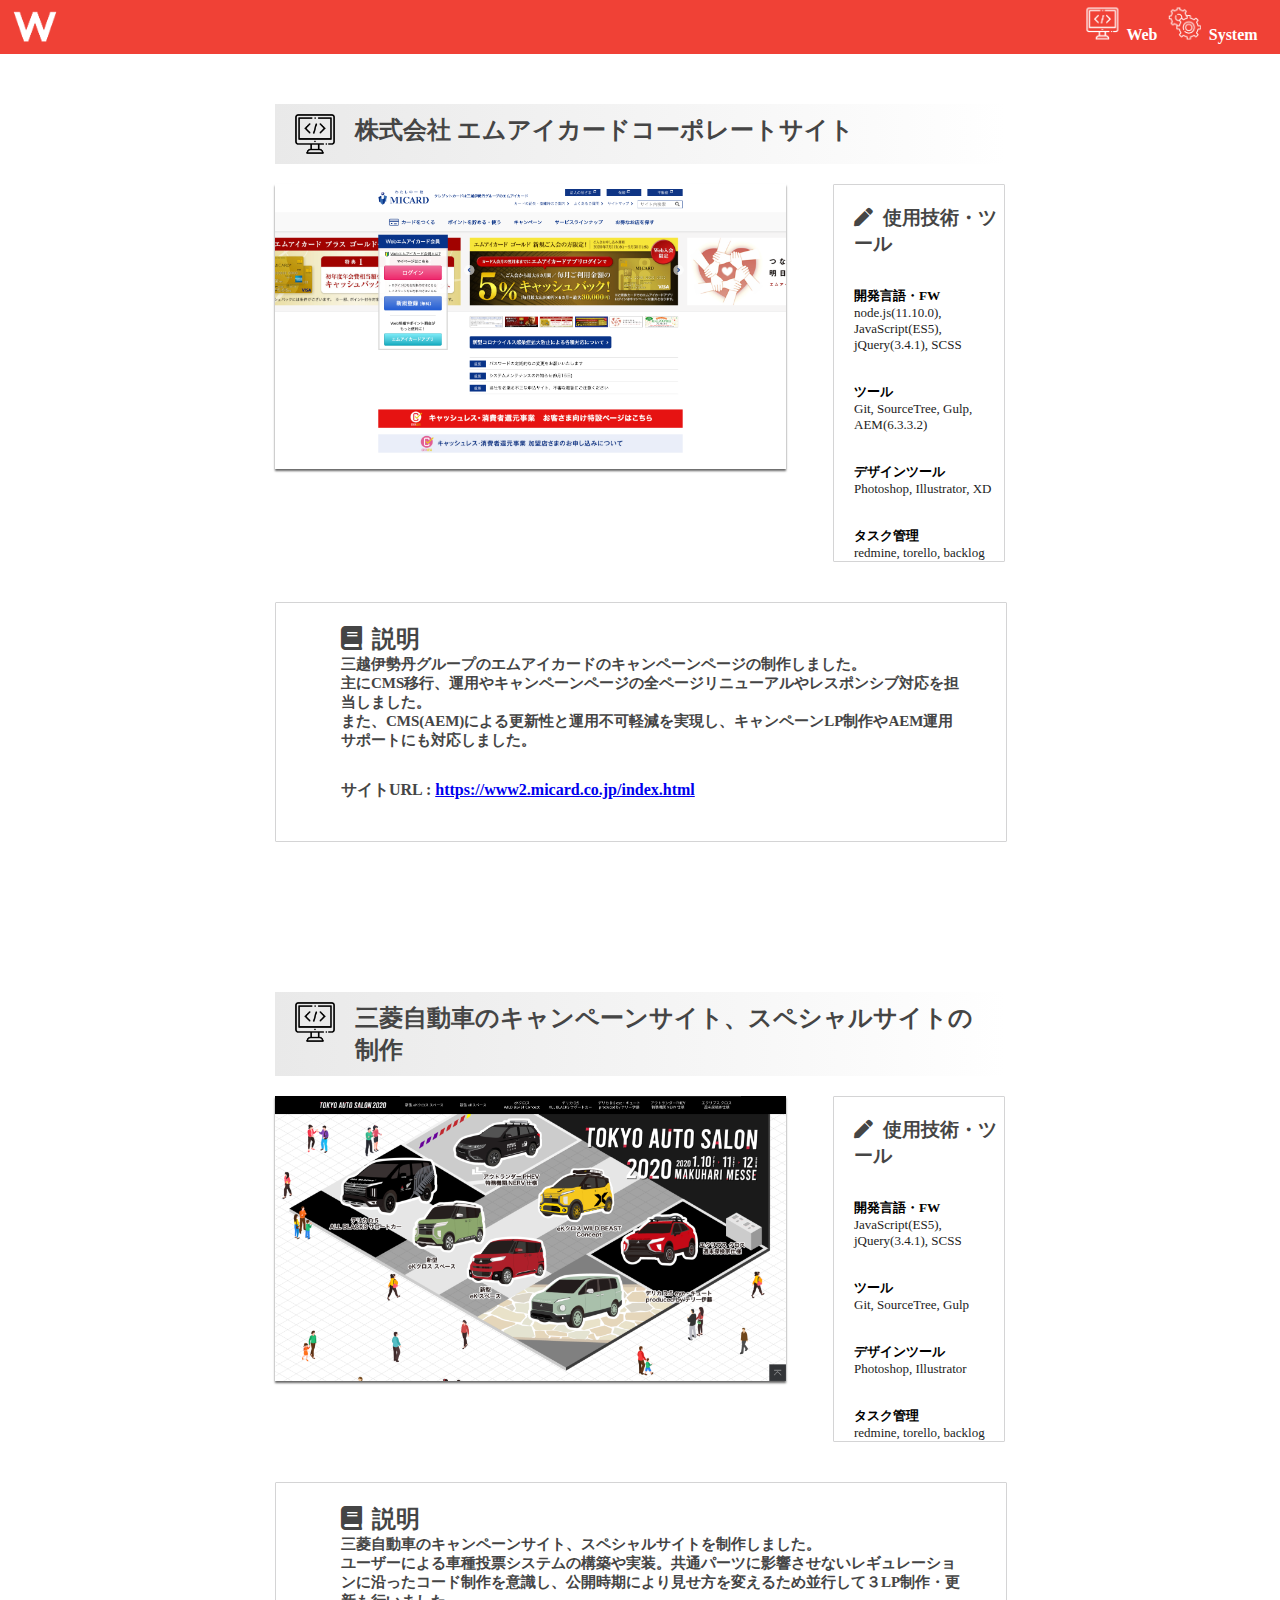
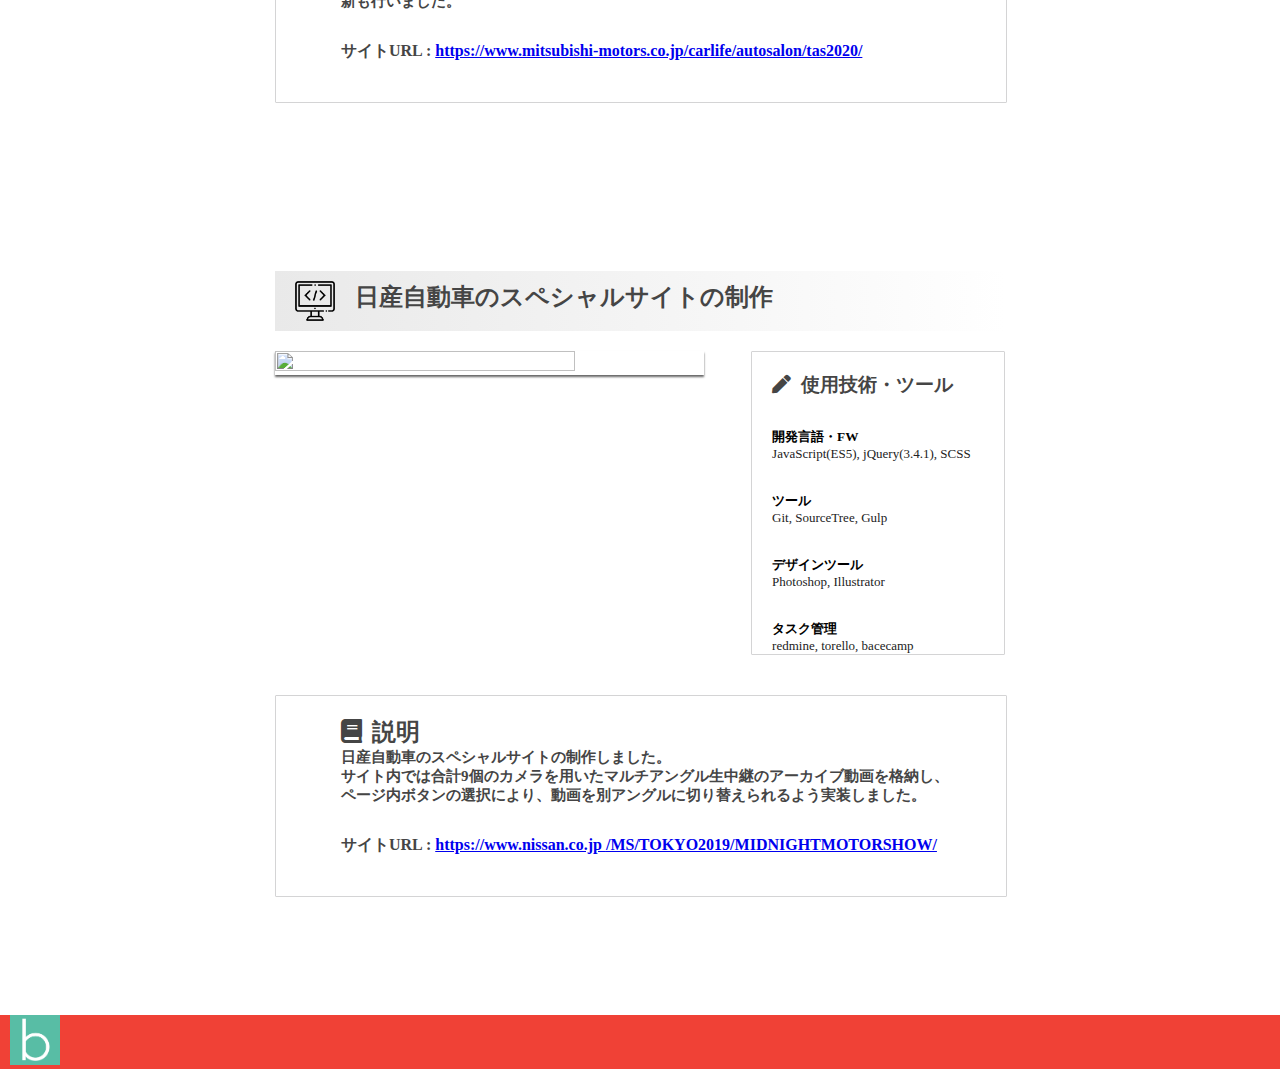
==== commit 3d4663d1: "footer" ====
--- a/index.html
+++ b/index.html
@@ -226,7 +226,13 @@
       <br />
     </div>
 
-    <div style="height: 70; background-color: #F04136; width: 100%;"></div>
+    <div class="ui inverted segment navbar" style="background-color: #F04136">
+      <img src="./img/boundare_logo.png" alt="" class="" />
+      <div class="ui inverted secondary menu" style="margin-top: 3px !important;">
+        <a href="./index.html" class="item logotext web-text" style="text-decoration: none;"></a>
+        <a href="./system.html" class="item logotext web-text" style="text-decoration: none;"></a>
+      </div>
+    </div>
   </div>
 </body>
 
--- a/navbar.css
+++ b/navbar.css
@@ -1,6 +1,5 @@
 * {
-  margin: 0px;
-  padding: 0px;
+    margin: 0px;
 }
 .menu {
   float: right;
--- a/style.css
+++ b/style.css
@@ -38,12 +38,13 @@
 border:solid 1px #D4D4D5;
 border-radius: 1px;
 margin-top: 40px;
+padding-top: 20px;
+padding-bottom: 10px;
 }
 .c-description p {
 font-weight: bold;
 font-size: 16px;
 }
-
 .web-text {
 font-weight: bold !important;
 color: white;
@@ -116,10 +117,11 @@
 }
 .tecBoxDesc {
 margin-left: 20px;
+margin-top: 30px;
 }
 .tecBoxDesc p {
 font-size: 13px;
-margin-top: -10px;
+margin-top: 0px;
 color: #222222;
 }
 .content {
@@ -161,6 +163,8 @@
   }
   .tecBoxDesc {
     margin-top: 0px !important;
+    padding-top: 20px;
+    padding-bottom: 20px;
   }
   .description {
     width: 100% !important;
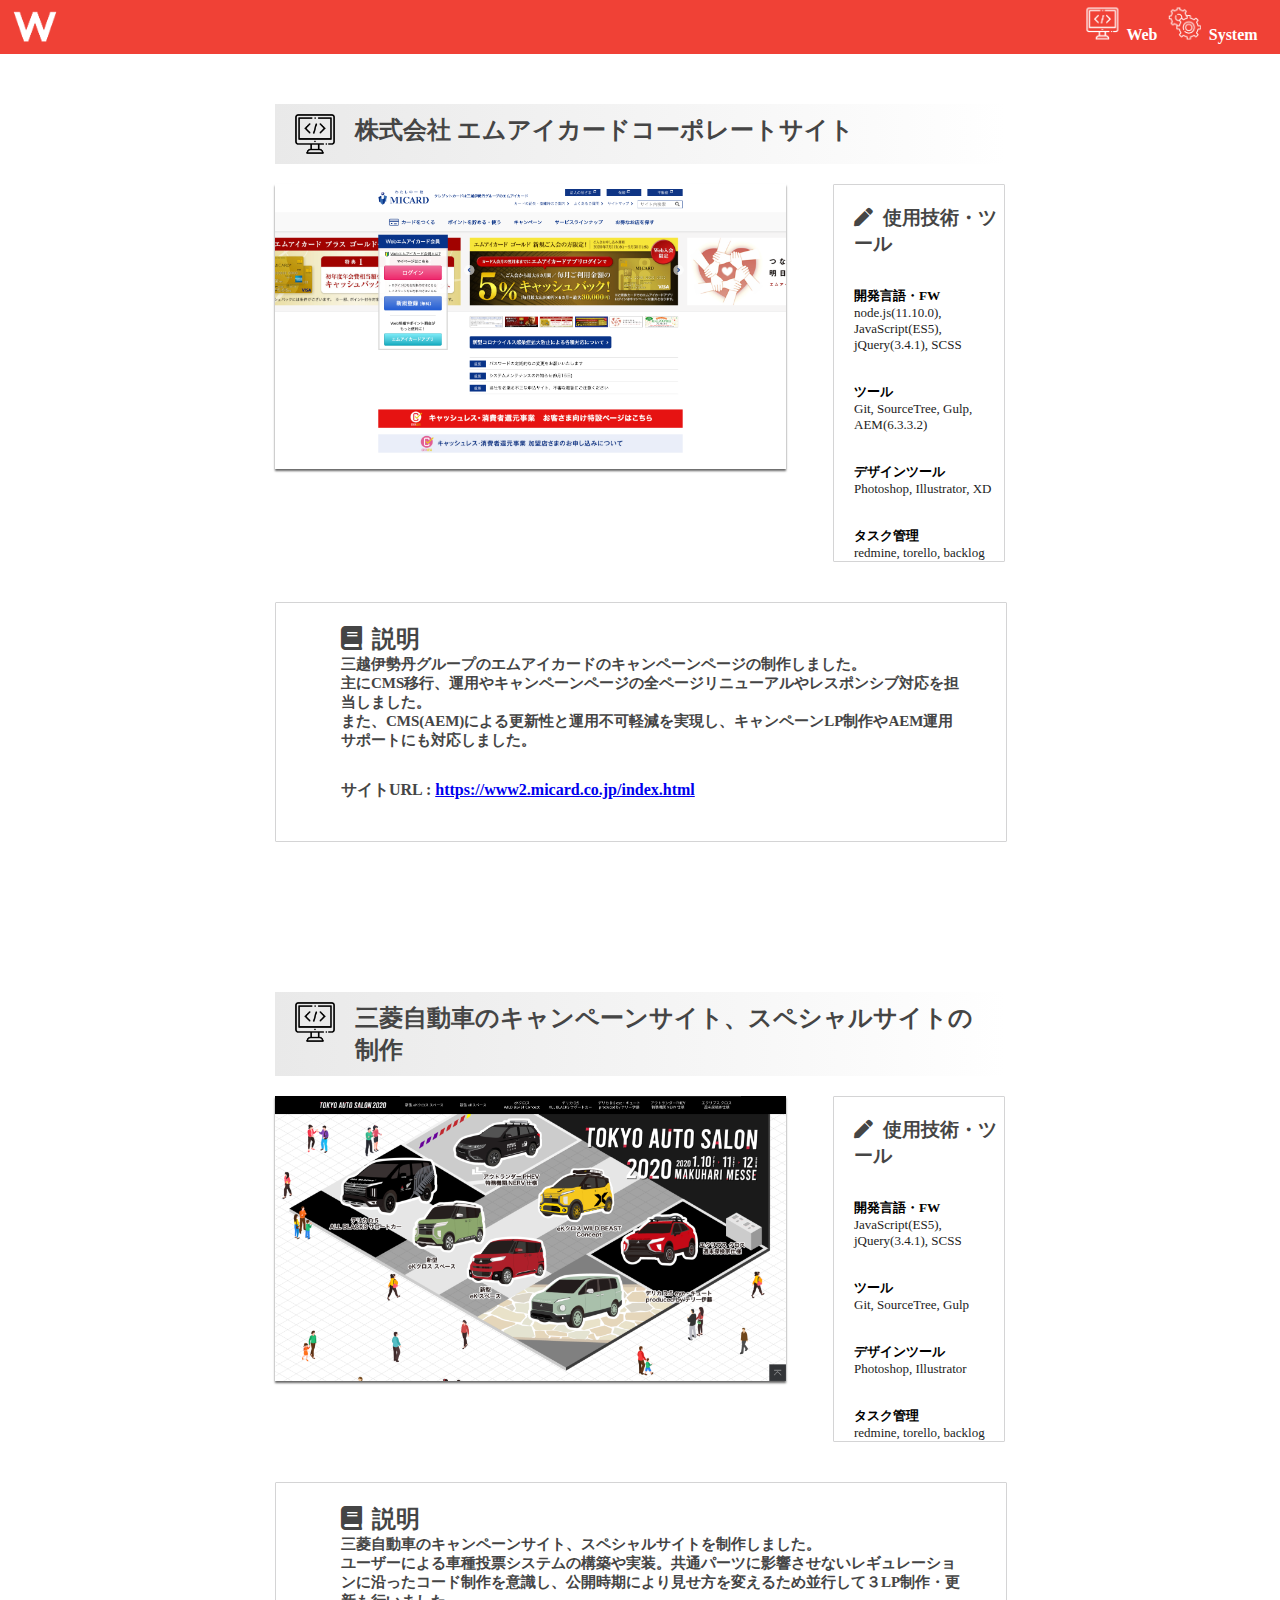
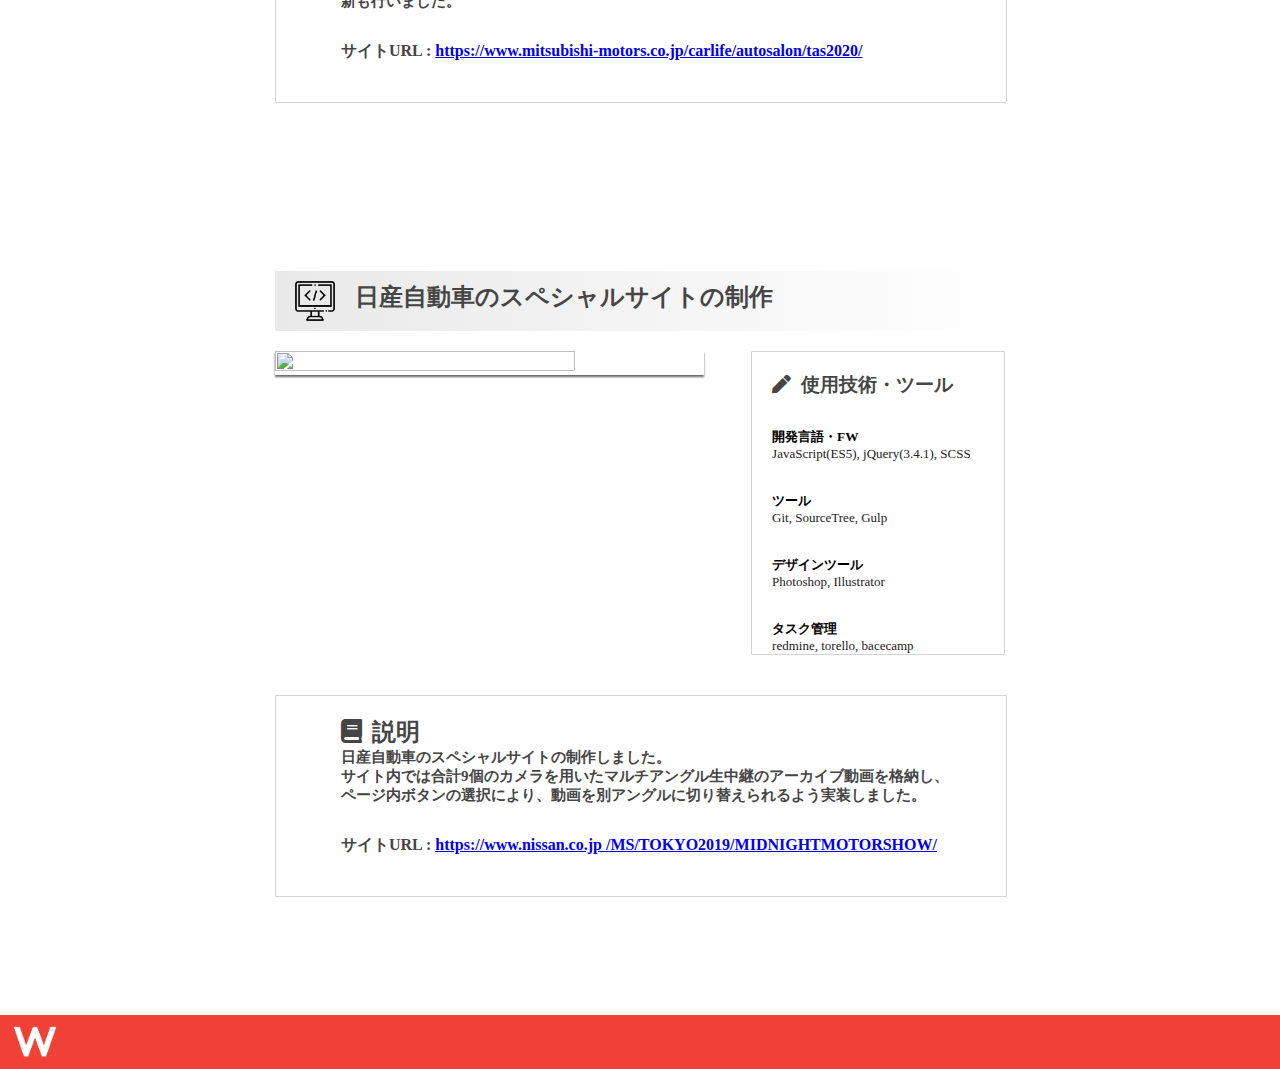
==== commit 5ce20ce0: "footer 修正" ====
--- a/index.html
+++ b/index.html
@@ -227,7 +227,7 @@
     </div>
 
     <div class="ui inverted segment navbar" style="background-color: #F04136">
-      <img src="./img/boundare_logo.png" alt="" class="" />
+      <img src="./img/willsoar.png" alt="" class="" />
       <div class="ui inverted secondary menu" style="margin-top: 3px !important;">
         <a href="./index.html" class="item logotext web-text" style="text-decoration: none;"></a>
         <a href="./system.html" class="item logotext web-text" style="text-decoration: none;"></a>
